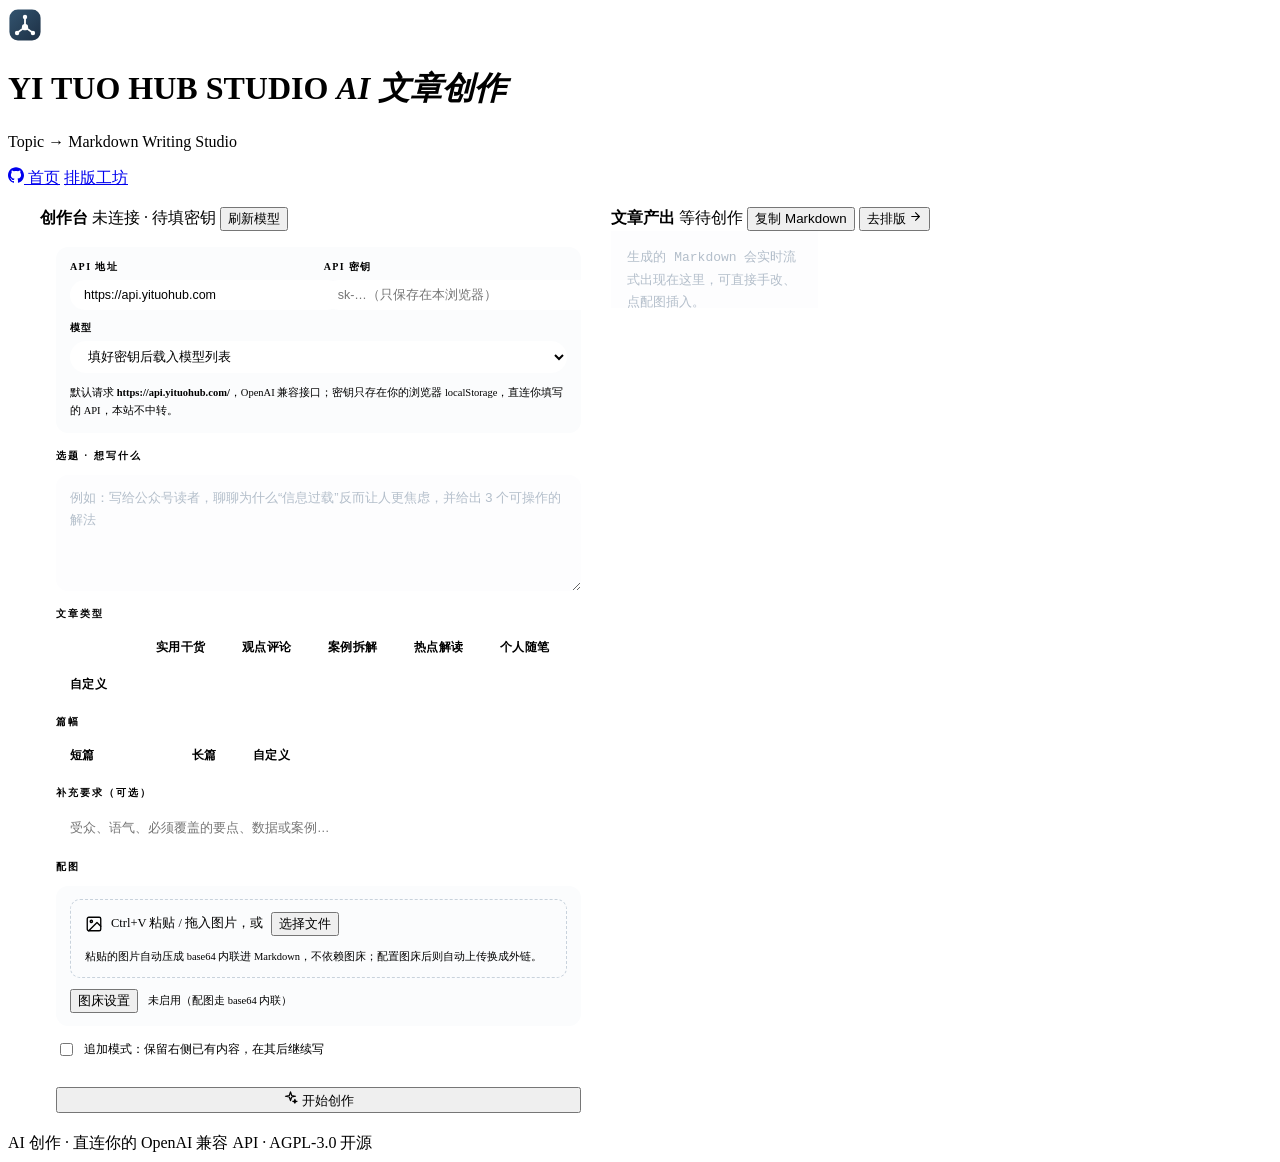
==== create.html @ 348dab7f "feat: AI 文章创作——自带 API 密钥流式写作 + 配图内联/图床 + 一键去排版 - 新增 create.html 创作页：默认请求 https://api.yituohub.com/（O" ====
<!DOCTYPE html>
<html lang="zh-CN">
<head>
<meta charset="utf-8"/>
<meta name="viewport" content="width=device-width, initial-scale=1"/>
<title>YI TUO HUB STUDIO · AI 文章创作</title>
<meta name="description" content="填入你自己的 API 密钥，选一个模型，把选题交给他，流式生成可直接送进排版工坊的公众号文章 Markdown；支持自定义 prompt、自定义字数、粘贴配图自动内联"/>
<link rel="stylesheet" href="styles.css"/>
<link rel="stylesheet" href="create.css"/>
<link rel="icon" type="image/svg+xml" href="favicon.svg"/>
</head>
<body>
<header class="topbar rise">
  <div class="brand">
    <span class="logo">
      <svg width="34" height="34" viewBox="0 0 48 48" aria-hidden="true">
        <defs>
          <linearGradient id="yt-logo" x1="0" y1="0" x2="1" y2="1">
            <stop offset="0" stop-color="#33546F"/><stop offset="1" stop-color="#1D3045"/>
          </linearGradient>
        </defs>
        <rect x="2" y="2" width="44" height="44" rx="12" fill="url(#yt-logo)"/>
        <g stroke="#FFFFFF" stroke-width="2.6" stroke-linecap="round">
          <line x1="24" y1="27" x2="24" y2="14"/>
          <line x1="24" y1="27" x2="13.5" y2="34.5"/>
          <line x1="24" y1="27" x2="34.5" y2="34.5"/>
        </g>
        <circle cx="24" cy="27" r="4.4" fill="#FFFFFF"/>
        <circle cx="24" cy="12.8" r="3.1" fill="#FFFFFF"/>
        <circle cx="12.8" cy="35.2" r="3.1" fill="#FFFFFF"/>
        <circle cx="35.2" cy="35.2" r="3.1" fill="#FFFFFF"/>
      </svg>
    </span>
    <div>
      <h1>YI TUO HUB STUDIO <em>AI 文章创作</em></h1>
      <p>Topic → Markdown Writing Studio</p>
    </div>
  </div>
  <div class="actions">
    <a class="btn icon-round" href="https://github.com/yan9651688/yituo-hub" target="_blank" rel="noopener" aria-label="GitHub" title="GitHub">
      <svg viewBox="0 0 24 24" width="16" height="16" fill="currentColor" aria-hidden="true"><path d="M12 .297c-6.63 0-12 5.373-12 12 0 5.303 3.438 9.8 8.205 11.385.6.113.82-.258.82-.577 0-.285-.01-1.04-.015-2.04-3.338.724-4.042-1.61-4.042-1.61C4.422 18.07 3.633 17.7 3.633 17.7c-1.087-.744.084-.729.084-.729 1.205.084 1.838 1.236 1.838 1.236 1.07 1.835 2.809 1.305 3.495.998.108-.776.417-1.305.76-1.605-2.665-.3-5.466-1.332-5.466-5.93 0-1.31.465-2.38 1.235-3.22-.135-.303-.54-1.523.105-3.176 0 0 1.005-.322 3.3 1.23.96-.267 1.98-.399 3-.405 1.02.006 2.04.138 3 .405 2.28-1.552 3.285-1.23 3.285-1.23.645 1.653.24 2.873.12 3.176.765.84 1.23 1.91 1.23 3.22 0 4.61-2.805 5.625-5.475 5.92.42.36.81 1.096.81 2.22 0 1.606-.015 2.896-.015 3.286 0 .315.21.69.825.57C20.565 22.092 24 17.592 24 12.297c0-6.627-5.373-12-12-12"/></svg>
    </a>
    <a class="btn ghost" href="index.html">首页</a>
    <a class="btn ghost" href="studio.html">排版工坊</a>
  </div>
</header>

<main class="create-workspace rise" style="animation-delay:.08s">
  <section class="pane brief-pane">
    <div class="pane-toolbar">
      <strong>创作台</strong>
      <span id="connBadge" class="badge">未连接</span>
      <span class="spacer"></span>
      <button id="btnModels" class="btn tiny ghost" type="button">刷新模型</button>
    </div>
    <div class="brief-body">
      <div class="api-card">
        <div class="api-row">
          <label class="api-field">API 地址
            <input id="apiBase" type="text" placeholder="https://api.yituohub.com" spellcheck="false" autocomplete="off"/>
          </label>
          <label class="api-field">API 密钥
            <input id="apiKey" type="password" placeholder="sk-…（只保存在本浏览器）" spellcheck="false" autocomplete="off"/>
          </label>
        </div>
        <div class="api-row">
          <label class="api-field grow">模型
            <select id="modelSelect"><option value="">填好密钥后载入模型列表</option></select>
          </label>
        </div>
        <p class="api-hint">默认请求 <span>https://api.yituohub.com/</span>，OpenAI 兼容接口；密钥只存在你的浏览器 localStorage，直连你填写的 API，本站不中转。</p>
      </div>

      <label class="field-label" for="topic">选题 · 想写什么</label>
      <textarea id="topic" placeholder="例如：写给公众号读者，聊聊为什么“信息过载”反而让人更焦虑，并给出 3 个可操作的解法"></textarea>

      <span class="field-label">文章类型</span>
      <div class="chip-row" id="typeRow"></div>
      <textarea id="customType" class="custom-brief" hidden spellcheck="false" placeholder="自定义类型 prompt，例如：&#10;小红书种草文风，每段不超过三行，结尾引导关注并点出下期预告"></textarea>

      <span class="field-label">篇幅</span>
      <div class="chip-row" id="lenRow"></div>
      <div id="customLenRow" class="custom-len-row" hidden>
        <input id="customLen" type="number" min="100" max="20000" step="100" placeholder="2200"/>
        <span class="custom-len-unit">字左右</span>
      </div>

      <label class="field-label" for="extra">补充要求（可选）</label>
      <input id="extra" type="text" placeholder="受众、语气、必须覆盖的要点、数据或案例…" autocomplete="off"/>

      <span class="field-label">配图</span>
      <div class="image-card" id="imageCard">
        <div class="image-drop" id="imageDrop">
          <svg width="18" height="18" viewBox="0 0 24 24" fill="none" stroke="currentColor" stroke-width="1.8" stroke-linecap="round" stroke-linejoin="round" aria-hidden="true"><rect x="3" y="3" width="18" height="18" rx="2"/><circle cx="8.5" cy="8.5" r="1.5"/><path d="m21 15-5-5L5 21"/></svg>
          <span>Ctrl+V 粘贴 / 拖入图片，或</span>
          <button id="btnPickImage" class="btn tiny ghost" type="button">选择文件</button>
          <input id="fileInput" type="file" accept="image/*" multiple hidden/>
          <p class="api-hint">粘贴的图片自动压成 base64 内联进 Markdown，不依赖图床；配置图床后则自动上传换成外链。</p>
        </div>
        <div class="image-tray" id="imageTray" hidden></div>
        <div class="imgbed-toggle-row">
          <button id="imgbedToggle" class="btn tiny ghost" type="button">图床设置</button>
          <span id="imgbedState" class="imgbed-state">未启用</span>
        </div>
        <div class="imgbed-panel" id="imgbedPanel" hidden>
          <div class="api-row">
            <label class="api-field">上传地址
              <input id="imgbedUrl" type="text" placeholder="https://img.example.com/api/upload" spellcheck="false" autocomplete="off"/>
            </label>
            <label class="api-field">密钥（可选）
              <input id="imgbedKey" type="password" placeholder="留空则匿名上传" spellcheck="false" autocomplete="off"/>
            </label>
          </div>
          <div class="api-row">
            <label class="api-field">文件字段名
              <input id="imgbedField" type="text" placeholder="file" spellcheck="false" autocomplete="off"/>
            </label>
            <label class="api-field">密钥发送方式
              <select id="imgbedAuth">
                <option value="both">Bearer 头 + token 字段</option>
                <option value="bearer">仅 Bearer 头</option>
                <option value="header">仅裸 Authorization 头</option>
                <option value="form">仅 token 字段</option>
                <option value="none">不发送</option>
              </select>
            </label>
          </div>
          <p class="api-hint">兼容常见自建图床（兰空 / EasyImage / sm.ms 风格）：自动从返回 JSON 里解析图片链接；上传失败会自动回退 base64 内联。</p>
        </div>
      </div>

      <label class="handoff-note">
        <input type="checkbox" id="appendMode"/>
        追加模式：保留右侧已有内容，在其后继续写
      </label>
    </div>
    <div class="pane-actions">
      <button id="btnGenerate" class="btn primary" type="button">
        <svg width="15" height="15" viewBox="0 0 24 24" fill="none" stroke="currentColor" stroke-width="2" stroke-linecap="round" stroke-linejoin="round" aria-hidden="true"><path d="M12 3l1.9 5.8L20 10l-6.1 1.2L12 17l-1.9-5.8L4 10l6.1-1.2z"/><path d="M19 15l.9 2.6L22.5 18l-2.6.9L19 21l-.9-2.1-2.6-.9 2.6-.4z"/></svg>
        开始创作
      </button>
      <button id="btnStop" class="btn ghost" type="button" hidden>停止</button>
    </div>
  </section>

  <section class="pane output-pane">
    <div class="pane-toolbar">
      <strong>文章产出</strong>
      <span id="statBadge" class="badge">等待创作</span>
      <span class="spacer"></span>
      <button id="btnCopy" class="btn tiny ghost" type="button">复制 Markdown</button>
      <button id="btnToStudio" class="btn tiny primary" type="button">
        去排版
        <svg width="13" height="13" viewBox="0 0 24 24" fill="none" stroke="currentColor" stroke-width="2" stroke-linecap="round" stroke-linejoin="round" aria-hidden="true"><path d="M5 12h14"/><path d="m12 5 7 7-7 7"/></svg>
      </button>
    </div>
    <textarea id="output" spellcheck="false" placeholder="生成的 Markdown 会实时流式出现在这里，可直接手改、点配图插入。&#10;&#10;写完点右上角「去排版」，直接送进工坊选主题、复制到公众号。"></textarea>
  </section>
</main>

<footer class="foot rise" style="animation-delay:.2s">
  AI 创作 · 直连你的 OpenAI 兼容 API · AGPL-3.0 开源
</footer>

<div id="toast" class="toast" hidden></div>
<script src="create.js"></script>
</body>
</html>
---- create.css ----
/* Yi Tuo Hub · AI 文章创作 —— 沿用排版工坊的电影感视觉语言 */
.create-workspace {
  flex: 1;
  display: grid;
  grid-template-columns: minmax(330px, 0.94fr) minmax(360px, 1.06fr);
  gap: 14px;
  padding: 18px 32px 8px;
  min-height: 66vh;
}

/* ---------- 创作台 ---------- */
.brief-body {
  flex: 1;
  min-height: 0;
  overflow: auto;
  padding: 16px;
  display: flex;
  flex-direction: column;
  gap: 12px;
}

.api-card {
  border: 1px solid var(--line);
  border-radius: 12px;
  background: #FBFCFD;
  padding: 13px 14px;
  display: grid;
  gap: 11px;
}
.api-row { display: flex; gap: 10px; }
.api-field {
  flex: 1;
  min-width: 0;
  display: flex;
  flex-direction: column;
  gap: 6px;
  font-size: 10px;
  font-weight: 700;
  letter-spacing: 0.14em;
  color: var(--sub);
}
.api-field.grow { flex: 1; }
.api-field input,
.api-field select {
  border: 1px solid var(--line);
  border-radius: 999px;
  background: #fff;
  padding: 8px 14px;
  font-size: 12.5px;
  color: var(--text);
  outline: none;
  min-width: 0;
  width: 100%;
  transition: border-color 0.25s;
}
.api-field input:focus,
.api-field select:focus { border-color: var(--dark); }
.api-hint {
  margin: 0;
  font-size: 10.5px;
  line-height: 1.7;
  color: var(--sub2);
}
.api-hint span { color: var(--sub); font-weight: 600; }

.field-label {
  margin-top: 4px;
  font-size: 10px;
  font-weight: 700;
  letter-spacing: 0.2em;
  text-transform: uppercase;
  color: var(--sub);
}

#topic {
  min-height: 92px;
  border: 1px solid var(--line);
  border-radius: 12px;
  background: #FDFDFE;
  padding: 12px 14px;
  font: 13px/1.75 -apple-system, BlinkMacSystemFont, "PingFang SC", "Microsoft YaHei", sans-serif;
  color: var(--text);
  resize: vertical;
  outline: none;
  transition: border-color 0.25s;
}
#topic:focus { border-color: var(--dark); }
#topic::placeholder, #output::placeholder { color: #B3BECA; }

#extra {
  border: 1px solid var(--line);
  border-radius: 999px;
  background: transparent;
  padding: 9px 14px;
  font-size: 12.5px;
  color: var(--text);
  outline: none;
  transition: border-color 0.25s;
}
#extra:focus { border-color: var(--dark); }

.chip-row { display: flex; flex-wrap: wrap; gap: 8px; }
.chip {
  border: 1px solid var(--line);
  background: transparent;
  border-radius: 999px;
  padding: 6px 14px;
  font-size: 12px;
  font-weight: 600;
  letter-spacing: 0.04em;
  color: var(--sub);
  cursor: pointer;
  transition: color 0.25s, border-color 0.25s, background 0.25s;
}
.chip:hover { color: var(--dark); border-color: var(--dark); }
.chip.active { background: var(--dark); color: #fff; border-color: var(--dark); }
.chip:focus-visible { outline: 2px solid rgba(29, 48, 69, 0.22); outline-offset: 2px; }

.handoff-note {
  display: flex;
  align-items: center;
  gap: 8px;
  margin-top: 2px;
  font-size: 12px;
  color: var(--sub);
  cursor: pointer;
}
.handoff-note input { accent-color: var(--dark); }

/* ---------- 自定义类型 / 篇幅 ---------- */
.custom-brief {
  min-height: 72px;
  border: 1px solid var(--line);
  border-radius: 12px;
  background: #FDFDFE;
  padding: 10px 14px;
  font: 12.5px/1.7 -apple-system, BlinkMacSystemFont, "PingFang SC", "Microsoft YaHei", sans-serif;
  color: var(--text);
  resize: vertical;
  outline: none;
  transition: border-color 0.25s;
}
.custom-brief:focus { border-color: var(--dark); }
.custom-brief[hidden], .custom-len-row[hidden] { display: none !important; }
.custom-len-row {
  display: flex;
  align-items: center;
  gap: 8px;
}
.custom-len-row input {
  width: 110px;
  border: 1px solid var(--line);
  border-radius: 999px;
  background: #fff;
  padding: 8px 14px;
  font-size: 12.5px;
  color: var(--text);
  outline: none;
  transition: border-color 0.25s;
}
.custom-len-row input:focus { border-color: var(--dark); }
.custom-len-unit { font-size: 12px; color: var(--sub); }

/* ---------- 配图 ---------- */
.image-card {
  border: 1px solid var(--line);
  border-radius: 12px;
  background: #FBFCFD;
  padding: 13px 14px;
  display: grid;
  gap: 11px;
}
.image-drop {
  display: flex;
  align-items: center;
  flex-wrap: wrap;
  gap: 8px;
  border: 1.5px dashed #C8D2DC;
  border-radius: 10px;
  padding: 12px 14px;
  color: var(--sub);
  font-size: 12.5px;
  transition: border-color 0.25s, background 0.25s;
}
.image-drop.over { border-color: var(--dark); background: #F0F4F8; }
.image-drop .api-hint { flex: 1 1 100%; margin: 4px 0 0; }
.image-tray {
  display: grid;
  grid-template-columns: repeat(auto-fill, minmax(180px, 1fr));
  gap: 8px;
}
.image-tray[hidden] { display: none; }
.tray-item {
  border: 1px solid var(--line);
  border-radius: 10px;
  background: #fff;
  padding: 8px;
  display: grid;
  grid-template-columns: 44px minmax(0, 1fr);
  gap: 8px;
  align-items: start;
}
.tray-item.hosted { border-color: #BBD9C9; }
.tray-item img {
  width: 44px;
  height: 44px;
  object-fit: cover;
  border-radius: 7px;
  background: #F1F4F7;
}
.tray-meta { display: flex; flex-direction: column; min-width: 0; }
.tray-meta strong {
  font-size: 12px;
  color: var(--dark);
  white-space: nowrap;
  overflow: hidden;
  text-overflow: ellipsis;
}
.tray-meta small { margin-top: 2px; font-size: 10px; color: var(--sub2); }
.tray-actions { grid-column: 1 / -1; display: flex; gap: 6px; }
.imgbed-toggle-row { display: flex; align-items: center; gap: 10px; }
.imgbed-state { font-size: 10.5px; color: var(--sub2); }
.imgbed-panel {
  border-top: 1px solid var(--line);
  padding-top: 11px;
  display: grid;
  gap: 11px;
}
.imgbed-panel[hidden] { display: none; }

.pane-actions {
  display: flex;
  gap: 10px;
  padding: 12px 16px;
  border-top: 1px solid var(--line);
}
.pane-actions .btn { flex: 1; justify-content: center; }

/* ---------- 文章产出 ---------- */
#output {
  flex: 1;
  border: 0;
  outline: none;
  resize: none;
  padding: 16px;
  font: 13px/1.75 "SF Mono", Menlo, Consolas, "PingFang SC", monospace;
  color: var(--text);
  background: #FDFDFE;
}
.output-pane.generating #output { color: var(--sub); }

@keyframes badgePulse {
  0%, 100% { opacity: 1; }
  50% { opacity: 0.55; }
}
.badge.live {
  background: #EDF3FA;
  color: #1D4ED8;
  border-color: #D5E2F2;
  animation: badgePulse 1.6s ease-in-out infinite;
}

@media (max-width: 900px) {
  .create-workspace { grid-template-columns: 1fr; padding: 14px 16px 6px; }
  .pane { min-height: 320px; }
  .output-pane { min-height: 420px; }
  .topbar { padding: 12px 16px; }
}
@media (max-width: 600px) {
  .api-row { flex-direction: column; }
  .pane-toolbar { flex-wrap: wrap; }
  .pane-toolbar .spacer { display: none; }
  .pane-toolbar .btn { margin-left: auto; }
}
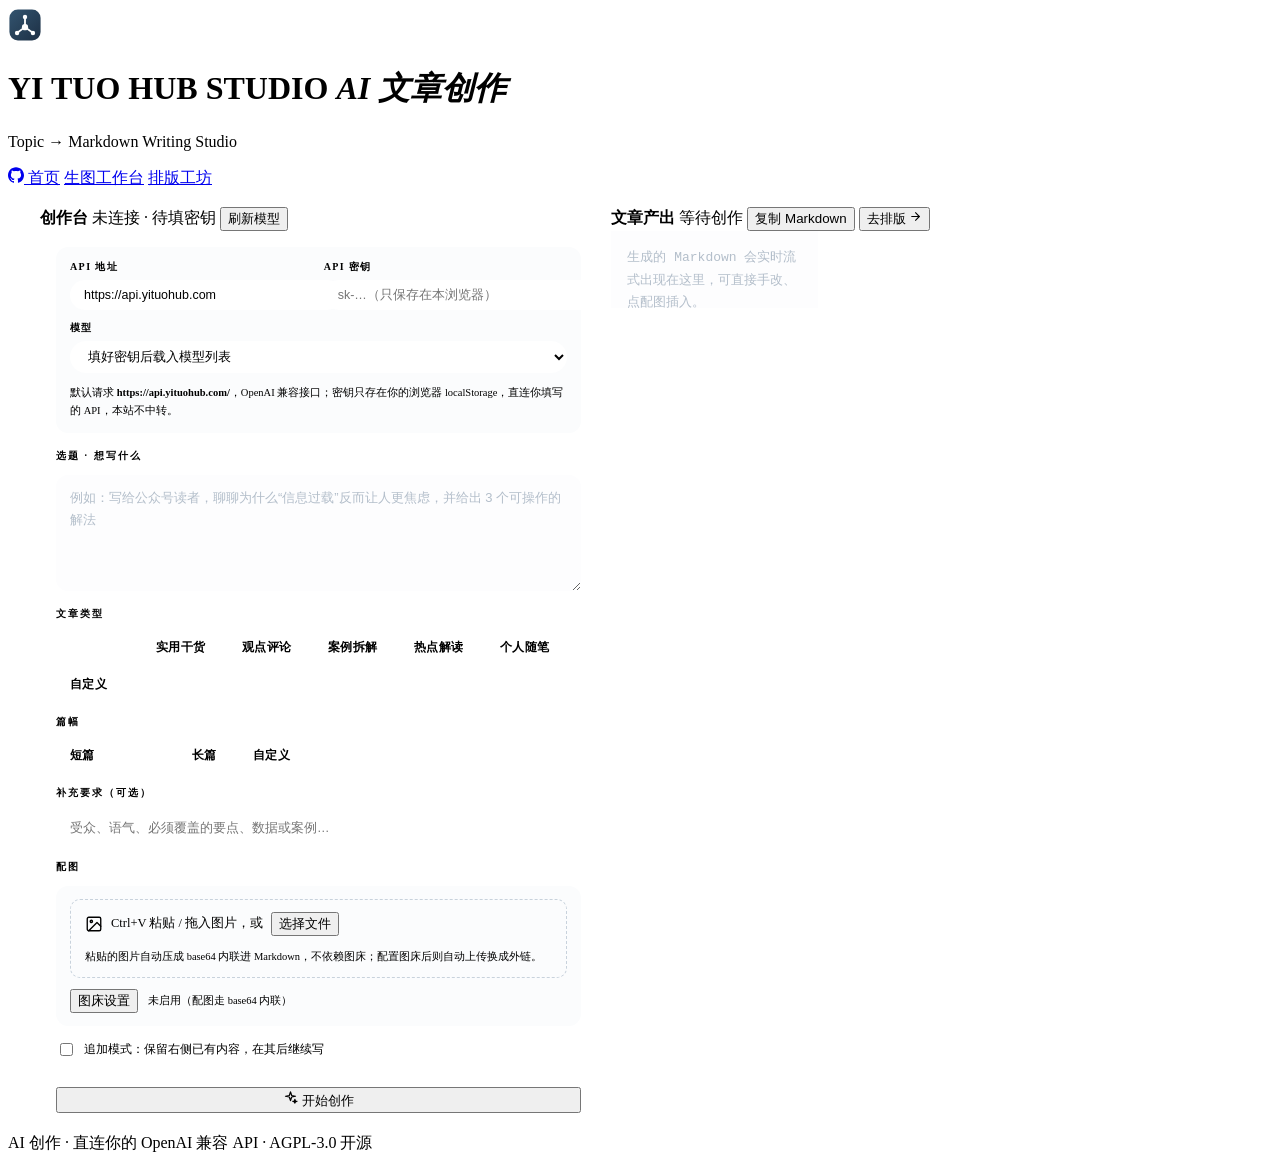
==== commit c83e8ec7: "feat: 顶栏新增「生图工作台」入口（studio.yituohub.com/gen/ 子路径集成 img-studio）" ====
--- a/create.html
+++ b/create.html
@@ -41,6 +41,7 @@
       <svg viewBox="0 0 24 24" width="16" height="16" fill="currentColor" aria-hidden="true"><path d="M12 .297c-6.63 0-12 5.373-12 12 0 5.303 3.438 9.8 8.205 11.385.6.113.82-.258.82-.577 0-.285-.01-1.04-.015-2.04-3.338.724-4.042-1.61-4.042-1.61C4.422 18.07 3.633 17.7 3.633 17.7c-1.087-.744.084-.729.084-.729 1.205.084 1.838 1.236 1.838 1.236 1.07 1.835 2.809 1.305 3.495.998.108-.776.417-1.305.76-1.605-2.665-.3-5.466-1.332-5.466-5.93 0-1.31.465-2.38 1.235-3.22-.135-.303-.54-1.523.105-3.176 0 0 1.005-.322 3.3 1.23.96-.267 1.98-.399 3-.405 1.02.006 2.04.138 3 .405 2.28-1.552 3.285-1.23 3.285-1.23.645 1.653.24 2.873.12 3.176.765.84 1.23 1.91 1.23 3.22 0 4.61-2.805 5.625-5.475 5.92.42.36.81 1.096.81 2.22 0 1.606-.015 2.896-.015 3.286 0 .315.21.69.825.57C20.565 22.092 24 17.592 24 12.297c0-6.627-5.373-12-12-12"/></svg>
     </a>
     <a class="btn ghost" href="index.html">首页</a>
+    <a class="btn ghost" href="/gen/">生图工作台</a>
     <a class="btn ghost" href="studio.html">排版工坊</a>
   </div>
 </header>
